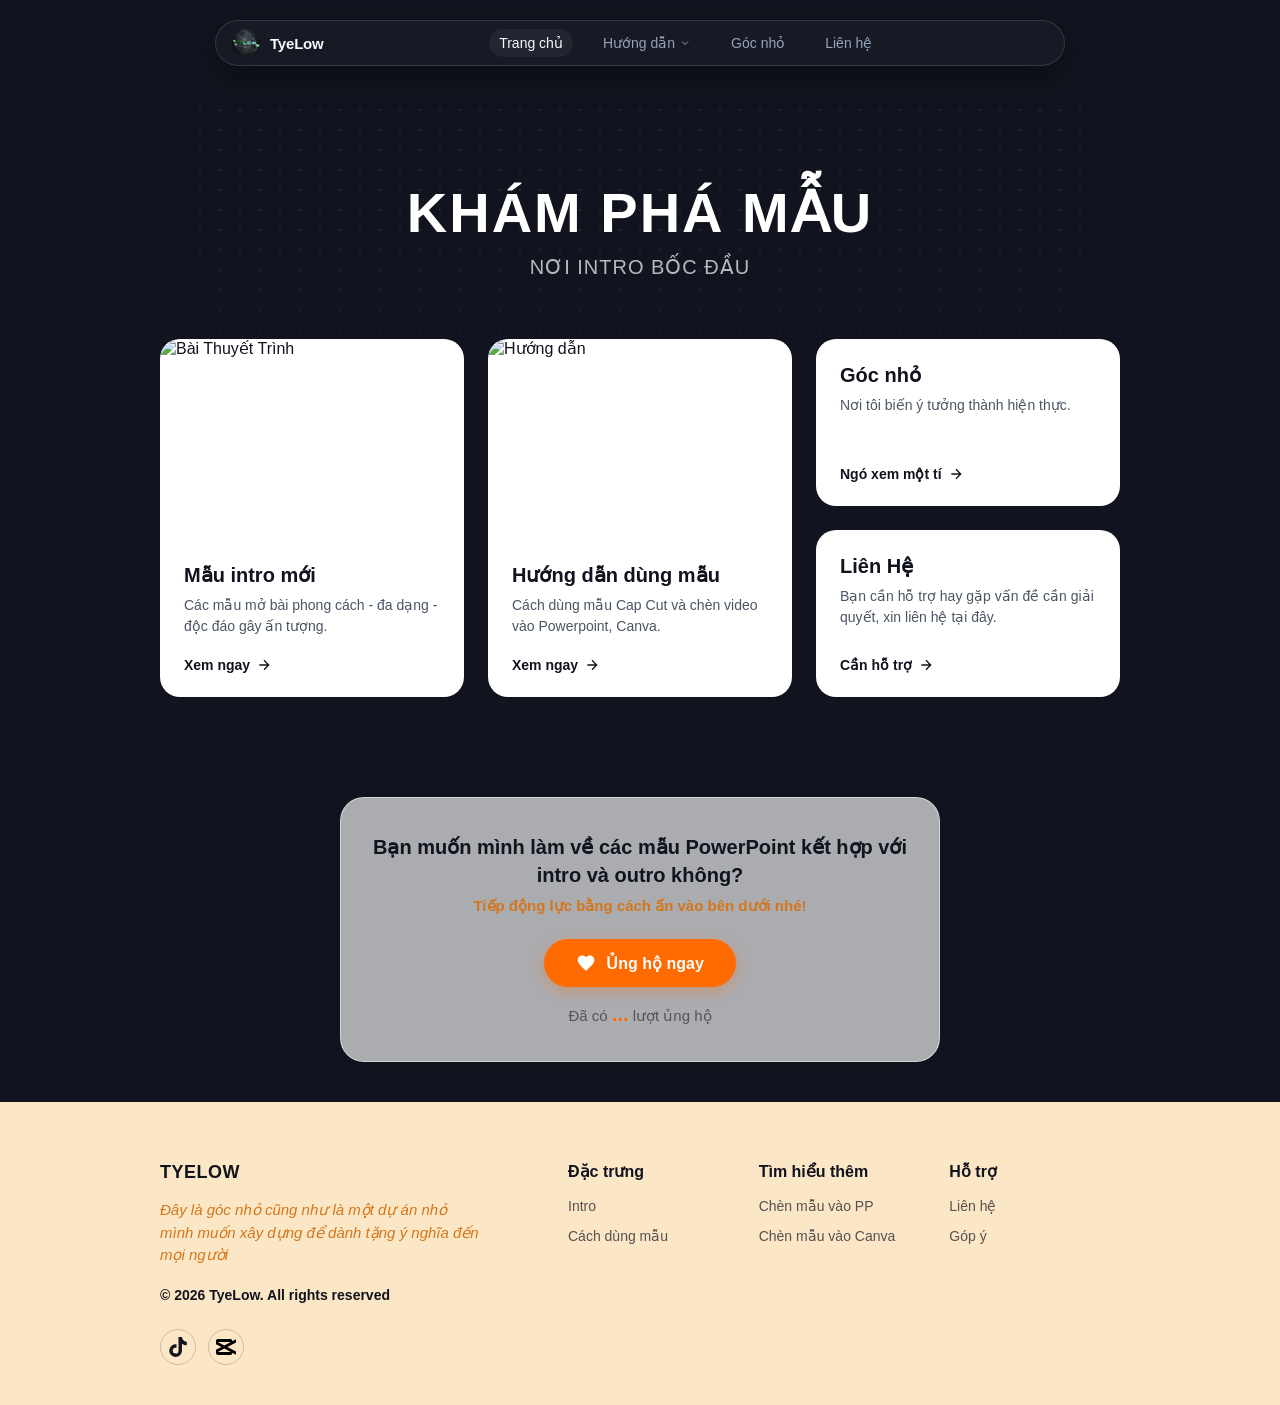
==== index.html @ afeef88d "First commit" ====
<!DOCTYPE html>
<html lang="vi">
<head>
    <meta charset="UTF-8">
    <meta name="viewport" content="width=device-width, initial-scale=1.0">
    <title>TyeLow - Kho Mẫu CapCut & PowerPoint</title>
    <link rel="stylesheet" href="style.css">
    <script src="script.js" defer></script>
</head>
<body>
<!-- ================= HEADER SECTION ================= -->
<header class="main-header">
    <div class="header-pill">
        
        <!-- Logo -->
        <a href="index.html" class="header-logo">
            <img src="assets/images/tyelowlogo.png" alt="TyeLow Logo" class="custom-logo-img">
            <span class="logo-text">TyeLow</span>
        </a>

        <!-- Thanh điều hướng chính (Desktop & Mobile) -->
        <nav class="nav-menu" id="navMenu">
            <a href="index.html" class="nav-link active">Trang chủ</a>

            <!-- Menu Hướng dẫn (Có 3 trang con) -->
            <div class="nav-item has-dropdown">
                <a href="huong-dan.html" class="nav-link dropdown-toggle">
                    Hướng dẫn
                    <svg class="arrow-icon" width="12" height="12" viewBox="0 0 24 24" fill="none" stroke="currentColor" stroke-width="2">
                        <path d="M6 9l6 6 6-6"/>
                    </svg>
                </a>
                <div class="dropdown-menu">
                    <a href="huong-dan-capcut.html" class="dropdown-item">Cách dùng mẫu CapCut</a>
                    <a href="huong-dan-powerpoint.html" class="dropdown-item">Chèn Video vào PowerPoint</a>
                    <a href="huong-dan-canva.html" class="dropdown-item">Sử dụng trên Canva</a>
                </div>
            </div>

            <a href="goc-nho.html" class="nav-link">Góc nhỏ</a>
            <a href="lien-he.html" class="nav-link">Liên hệ</a>
        </nav>

        <!-- Nhóm Icon Action bên phải (Giống hình Figma) -->
        <div class="header-actions">
            <!-- Icon hướng dẫn -->
            <a href="huong-dan.html" class="action-btn guide-btn" title="Hướng dẫn" aria-label="Hướng dẫn">
                <svg width="16" height="16" viewBox="0 0 24 24" fill="none" stroke="currentColor" stroke-width="2" stroke-linecap="round" stroke-linejoin="round">
                    <path d="M2 3h6a4 4 0 0 1 4 4v14a3 3 0 0 0-3-3H2z"></path>
                    <path d="M22 3h-6a4 4 0 0 0-4 4v14a3 3 0 0 1 3-3h7z"></path>
                </svg>
            </a>

            <!-- Icon Trang chủ / Profile (Nổi bật màu cam) -->
            <a href="index.html" class="action-btn orange-btn" aria-label="Home / Profile" title="Trang cá nhân">
                <svg width="16" height="16" viewBox="0 0 24 24" fill="none" stroke="currentColor" stroke-width="2">
                    <path d="M3 9l9-7 9 7v11a2 2 0 0 1-2 2H5a2 2 0 0 1-2-2z"/>
                    <polyline points="9 22 9 12 15 12 15 22"/>
                </svg>
            </a>

            <!-- Nút Hamburger Menu (Chỉ hiện trên Mobile) -->
            <button class="mobile-toggle" id="mobileToggle" aria-label="Toggle Menu">
                <svg width="20" height="20" viewBox="0 0 24 24" fill="none" stroke="currentColor" stroke-width="2">
                    <line x1="3" y1="12" x2="21" y2="12"/>
                    <line x1="3" y1="6" x2="21" y2="6"/>
                    <line x1="3" y1="18" x2="21" y2="18"/>
                </svg>
            </button>
        </div>

    </div>
</header>
<!-- ================= HERO & BENTO GRID SECTION ================= -->
<section class="hero-section">
    
    <!-- Lớp nền phía sau chữ (Có thể thay bằng ảnh tùy thích) -->
    <div class="hero-bg-layer" id="heroBg"></div>

    <!-- Nội dung Tiêu đề -->
    <div class="hero-content">
        <h1 class="hero-title">KHÁM PHÁ MẪU</h1>
        <p class="hero-subtitle">NƠI INTRO BỐC ĐẦU</p>
    </div>

    <!-- Lưới thẻ (Bento Grid) -->
    <div class="bento-grid container">
        
        <!-- Thẻ 1: Mẫu intro mới (Cột 1) -->
        <a href="https://mobile.capcutshare.com/sv2/ZSgqjcckk/" class="bento-card tall-card">
            <!-- Khu vực chứa ảnh -->
            <div class="card-image-wrapper">
                <img src="https://images.unsplash.com/photo-1557804506-669a67965ba0?q=80&w=600" alt="Bài Thuyết Trình" class="card-img">
            </div>
            <!-- Khu vực nội dung -->
            <div class="card-body">
                <h3 class="card-title">Mẫu intro mới</h3>
                <p class="card-desc">Các mẫu mở bài phong cách - đa dạng - độc đáo gây ấn tượng.</p>
                <div class="card-link">
                    Xem ngay 
                    <svg width="16" height="16" viewBox="0 0 24 24" fill="none" stroke="currentColor" stroke-width="2"><path d="M5 12h14M12 5l7 7-7 7"/></svg>
                </div>
            </div>
        </a>

        <!-- Thẻ 2: Hướng dẫn dùng mẫu (Cột 2) -->
        <a href="huong-dan.html" class="bento-card tall-card">
            <div class="card-image-wrapper">
                <img src="https://images.unsplash.com/photo-1579546929518-9e396f3cc809?q=80&w=600" alt="Hướng dẫn" class="card-img">
            </div>
            <div class="card-body">
                <h3 class="card-title">Hướng dẫn dùng mẫu</h3>
                <p class="card-desc">Cách dùng mẫu Cap Cut và chèn video vào Powerpoint, Canva.</p>
                <div class="card-link">
                    Xem ngay 
                    <svg width="16" height="16" viewBox="0 0 24 24" fill="none" stroke="currentColor" stroke-width="2"><path d="M5 12h14M12 5l7 7-7 7"/></svg>
                </div>
            </div>
        </a>

        <!-- Cột 3: Chứa 2 thẻ nhỏ xếp chồng lên nhau -->
        <div class="bento-col-small">
            
            <!-- Thẻ 3: Góc nhỏ -->
            <a href="goc-nho.html" class="bento-card small-card">
                <div class="card-body">
                    <h3 class="card-title">Góc nhỏ</h3>
                    <p class="card-desc">Nơi tôi biến ý tưởng thành hiện thực.</p>
                    <div class="card-link">
                        Ngó xem một tí 
                        <svg width="16" height="16" viewBox="0 0 24 24" fill="none" stroke="currentColor" stroke-width="2"><path d="M5 12h14M12 5l7 7-7 7"/></svg>
                    </div>
                </div>
            </a>

            <!-- Thẻ 4: Liên hệ -->
            <a href="lien-he.html" class="bento-card small-card">
                <div class="card-body">
                    <h3 class="card-title">Liên Hệ</h3>
                    <p class="card-desc">Bạn cần hỗ trợ hay gặp vấn đề cần giải quyết, xin liên hệ tại đây.</p>
                    <div class="card-link">
                        Cần hỗ trợ 
                        <svg width="16" height="16" viewBox="0 0 24 24" fill="none" stroke="currentColor" stroke-width="2"><path d="M5 12h14M12 5l7 7-7 7"/></svg>
                    </div>
                </div>
            </a>

        </div>

    </div>
</section>
<!-- ================= KHU VỰC BÌNH CHỌN (FIREBASE VOTE) ================= -->
<div class="glass-vote-card">
    <h3 class="vote-title">Bạn muốn mình làm về các mẫu PowerPoint kết hợp với intro và outro không?</h3>
    <p class="vote-subtitle">Tiếp động lực bằng cách ấn vào bên dưới nhé!</p>
    
    <div class="vote-action">
        <button id="voteBtn" class="vote-btn">
            <!-- Icon Trái tim ngọn lửa -->
            <svg width="20" height="20" viewBox="0 0 24 24" fill="currentColor"><path d="M12 21.35l-1.45-1.32C5.4 15.36 2 12.28 2 8.5 2 5.42 4.42 3 7.5 3c1.74 0 3.41.81 4.5 2.09C13.09 3.81 14.76 3 16.5 3 19.58 3 22 5.42 22 8.5c0 3.78-3.4 6.86-8.55 11.54L12 21.35z"/></svg>
            Ủng hộ ngay
        </button>
        <div class="vote-count">
            Đã có <strong id="voteCounter">...</strong> lượt ủng hộ
        </div>
    </div>
    <p id="voteThanks" class="vote-thanks-msg" style="display:none;">Cảm ơn bạn đã tiếp thêm động lực! ❤️</p>
</div>
<!-- ================= FOOTER SECTION ================= -->
<footer class="site-footer">
    <div class="container footer-grid">
        
        <!-- Cột Trái: Thông tin thương hiệu & Logo -->
        <div class="footer-brand">
            
            <!-- VỊ TRÍ LOGO: Đang dùng chữ, bạn có thể thay bằng thẻ <img src="logo.png"> -->
            <h2 class="footer-logo">TYELOW</h2>
            
            <p class="footer-desc">
                Đây là góc nhỏ cũng như là một dự án nhỏ mình muốn xây dựng để dành tặng ý nghĩa đến mọi người
            </p>
            <p class="footer-copy">&copy; 2026 TyeLow. All rights reserved</p>
            
            <div class="footer-socials">
                <!-- Icon TikTok -->
                <a href="https://www.tiktok.com/@tyelow08" target="_blank" aria-label="TikTok" title="Ghé thăm TikTok của mình">
                    <svg width="20" height="20" viewBox="0 0 448 512" fill="currentColor">
                        <path d="M448,209.91a210.06,210.06,0,0,1-122.77-39.25V349.38A162.55,162.55,0,1,1,185,188.31V278.2a74.62,74.62,0,1,0,52.23,71.18V0l88,0a121.18,121.18,0,0,0,1.86,22.17h0A122.18,122.18,0,0,0,381,102.39a121.43,121.43,0,0,0,67,20.14Z"/>
                    </svg>
                </a>
                <!-- Icon CapCut -->
                <a href="https://mobile.capcutshare.com/sv2/ZSgqJ48gd/" target="_blank" aria-label="CapCut" title="Xem các mẫu CapCut">
                    <img src="assets/images/capcutlogo.svg" alt="CapCut" style="width: 20px; height: 20px;">
                </a>
            </div>
        </div>

        <!-- Cột Phải: Các cột liên kết (Thêm bớt dễ dàng bằng thẻ <li>) -->
        <div class="footer-links-container">
            
            <!-- Nhóm 1: Đặc trưng -->
            <div class="footer-col">
                <h4 class="footer-heading">Đặc trưng</h4>
                <ul class="footer-list">
                    <li><a href="https://mobile.capcutshare.com/sv2/ZSgqJ48gd/">Intro</a></li>
                    <li><a href="huong-dan.html">Cách dùng mẫu</a></li>
                    <!-- Thêm dòng mới thì copy dòng bên dưới -->
                    <!-- <li><a href="#">Tên mục mới</a></li> -->
                </ul>
            </div>

            <!-- Nhóm 2: Tìm hiểu thêm -->
            <div class="footer-col">
                <h4 class="footer-heading">Tìm hiểu thêm</h4>
                <ul class="footer-list">
                    <li><a href="huong-dan-powerpoint.html">Chèn mẫu vào PP</a></li>
                    <li><a href="huong-dan-canva.html">Chèn mẫu vào Canva</a></li>
                </ul>
            </div>

            <!-- Nhóm 3: Hỗ trợ -->
            <div class="footer-col">
                <h4 class="footer-heading">Hỗ trợ</h4>
                <ul class="footer-list">
                    <li><a href="lien-he.html">Liên hệ</a></li>
                    <li><a href="lien-he.html#directEmailBox">Góp ý</a></li>
                </ul>
            </div>

        </div>
    </div>
</footer>
<!-- Cài đặt Firebase qua dạng Module -->
<script type="module">
    import { initializeApp } from "https://www.gstatic.com/firebasejs/10.7.1/firebase-app.js";
    import { getDatabase, ref, onValue, runTransaction } from "https://www.gstatic.com/firebasejs/10.7.1/firebase-database.js";

    // 1. THAY BẰNG CONFIG CỦA BẠN (LẤY TỪ BƯỚC 2)
    const firebaseConfig = {
        apiKey: "AIzaSyBQSo-A5PvgdcYcPCp1hK9gKigg-ERueSk",
        authDomain: "tyelow08.firebaseapp.com",
        databaseURL: "https://tyelow08-default-rtdb.asia-southeast1.firebasedatabase.app",
        projectId: "tyelow08",
        storageBucket: "tyelow08.firebasestorage.app",
        messagingSenderId: "954902738222",
        appId: "1:954902738222:web:09a3ac6b20d5befd59b6bf",
        measurementId: "G-H2JW8EPS93"
    };

    // Khởi tạo Firebase
    const app = initializeApp(firebaseConfig);
    const db = getDatabase(app);
    const voteRef = ref(db, 'powerpoint_votes'); // Tạo bảng tên 'powerpoint_votes'

    // Kết nối HTML
    const voteBtn = document.getElementById('voteBtn');
    const voteCounter = document.getElementById('voteCounter');
    const voteThanks = document.getElementById('voteThanks');

    // Kiểm tra xem trình duyệt này đã vote chưa (lưu vào bộ nhớ LocalStorage)
    if (localStorage.getItem('hasVoted_ppt')) {
        voteBtn.classList.add('voted');
        voteBtn.innerHTML = 'Đã ủng hộ ❤️';
        voteThanks.style.display = 'block';
    }

    // Lắng nghe dữ liệu Realtime (Cập nhật số lập tức nếu có người khác bấm)
    onValue(voteRef, (snapshot) => {
        const data = snapshot.val();
        voteCounter.innerText = data || 0;
    });

    // Khi người dùng ấn nút
    voteBtn.addEventListener('click', () => {
        if (localStorage.getItem('hasVoted_ppt')) return; // Chặn bấm 2 lần

        // Cộng 1 lên Database một cách an toàn
        runTransaction(voteRef, (currentVotes) => {
            return (currentVotes || 0) + 1;
        }).then(() => {
            // Đổi giao diện sau khi vote xong
            localStorage.setItem('hasVoted_ppt', 'true');
            voteBtn.classList.add('voted');
            voteBtn.innerHTML = 'Đã ủng hộ ❤️';
            voteThanks.style.display = 'block';
        });
    });
</script>
</body>
</html>
---- style.css ----
/* ĐẶT ĐOẠN NÀY Ở TRÊN CÙNG CỦA FILE CSS */
*, *::before, *::after {
    box-sizing: border-box;
    margin: 0;
    padding: 0;
}

img {
    max-width: 100%;
    height: auto;
    display: block;
}

/* =========================================================
   1. CẤU HÌNH BIẾN MÀU (CSS VARIABLES) - Dễ chỉnh sửa về sau
   ========================================================= */
:root {
    --bg-main: #11131e;
    --header-bg: rgba(26, 28, 40, 0.75);
    --header-border: rgba(255, 255, 255, 0.12);
    --text-light: #f8fafc;
    --text-muted: #94a3b8;
    --accent-orange: #ff6b00;
    --accent-orange-glow: rgba(255, 107, 0, 0.35);
    --dropdown-bg: #1e202e;
    --transition: all 0.25s cubic-bezier(0.4, 0, 0.2, 1);
}

/* Base Body Styling */
body {
    background-color: var(--bg-main);
    color: var(--text-light);
    font-family: 'Inter', -apple-system, BlinkMacSystemFont, 'Segoe UI', Roboto, sans-serif;
    margin: 0;
    padding-top: 100px; /* Tránh nội dung bị che bởi header fixed */
}

/* =========================================================
   2. HEADER CAPSULE (FIXED & CENTERED)
   ========================================================= */
.main-header {
    position: fixed;
    top: 20px;
    left: 0;
    right: 0;
    display: flex;
    justify-content: center;
    z-index: 1000;
    padding: 0 16px;
}

.header-pill {
    display: flex;
    align-items: center;
    justify-content: space-between;
    width: 100%;
    max-width: 850px;
    background: var(--header-bg);
    backdrop-filter: blur(16px);
    -webkit-backdrop-filter: blur(16px);
    border: 1px solid var(--header-border);
    border-radius: 50px;
    padding: 8px 16px;
    box-shadow: 0 10px 30px rgba(0, 0, 0, 0.35);
    transition: var(--transition);
}

/* =========================================================
   3. LOGO
   ========================================================= */
.header-logo {
    display: flex;
    align-items: center;
    gap: 10px;
    text-decoration: none;
    color: var(--text-light);
    font-weight: 600;
    font-size: 15px;
    letter-spacing: -0.2px;
}

.logo-icon {
    width: 30px;
    height: 30px;
    background: rgba(255, 255, 255, 0.08);
    border: 1px solid rgba(255, 255, 255, 0.1);
    border-radius: 50%;
    display: flex;
    align-items: center;
    justify-content: center;
    color: var(--text-light);
}

/* =========================================================
   4. NAVIGATION MENU & DROPDOWN
   ========================================================= */
.nav-menu {
    display: flex;
    align-items: center;
    gap: 20px;
}

.nav-link {
    color: var(--text-muted);
    text-decoration: none;
    font-size: 14px;
    font-weight: 500;
    transition: var(--transition);
    display: flex;
    align-items: center;
    gap: 4px;
    padding: 6px 10px;
    border-radius: 20px;
}

.nav-link:hover, .nav-link.active {
    color: var(--text-light);
    background: rgba(255, 255, 255, 0.05);
}

/* Sub-menu Hướng dẫn */
.nav-item {
    position: relative;
}

.dropdown-menu {
    position: absolute;
    top: calc(100% + 12px);
    left: 50%;
    transform: translateX(-50%) translateY(10px);
    background: var(--dropdown-bg);
    border: 1px solid var(--header-border);
    border-radius: 16px;
    padding: 8px;
    width: 210px;
    box-shadow: 0 15px 35px rgba(0,0,0,0.4);
    opacity: 0;
    visibility: hidden;
    transition: var(--transition);
    display: flex;
    flex-direction: column;
    gap: 4px;
}

.nav-item:hover .dropdown-menu {
    opacity: 1;
    visibility: visible;
    transform: translateX(-50%) translateY(0);
}

.dropdown-item {
    color: var(--text-muted);
    text-decoration: none;
    font-size: 13px;
    padding: 8px 12px;
    border-radius: 10px;
    transition: var(--transition);
}

.dropdown-item:hover {
    color: var(--text-light);
    background: rgba(255, 255, 255, 0.08);
}

/* =========================================================
   5. HEADER ACTIONS (ICONS BÊN PHẢI)
   ========================================================= */
.header-actions {
    display: flex;
    align-items: center;
    gap: 8px;
}

.action-btn {
    width: 34px;
    height: 34px;
    border-radius: 50%;
    border: 1px solid var(--header-border);
    background: rgba(255, 255, 255, 0.05);
    color: var(--text-light);
    display: none;
    align-items: center;
    justify-content: center;
    cursor: pointer;
    text-decoration: none;
    transition: var(--transition);
}

.action-btn:hover {
    background: rgba(255, 255, 255, 0.15);
    transform: translateY(-1px);
}

.action-btn.orange-btn {
    background: var(--accent-orange);
    border-color: var(--accent-orange);
    color: #ffffff;
    box-shadow: 0 0 12px var(--accent-orange-glow);
}

.action-btn.orange-btn:hover {
    background: #e05e00;
    box-shadow: 0 0 18px var(--accent-orange-glow);
}

.mobile-toggle {
    display: none;
    background: none;
    border: none;
    color: var(--text-light);
    cursor: pointer;
    padding: 4px;
}

/* =========================================================
   6. RESPONSIVE (MOBILE & TABLET)
   ========================================================= */
@media (max-width: 768px) {
    .nav-menu {
        position: absolute;
        top: calc(100% + 12px);
        left: 0;
        right: 0;
        background: var(--dropdown-bg);
        border: 1px solid var(--header-border);
        border-radius: 20px;
        padding: 16px;
        flex-direction: column;
        align-items: stretch;
        gap: 8px;
        box-shadow: 0 20px 40px rgba(0,0,0,0.5);
        display: none; /* JS Toggle */
    }

    .nav-menu.active {
        display: flex;
    }

    .dropdown-menu {
        position: static;
        transform: none !important; /* Thêm !important để chặn triệt để transform */
        width: 100%;
        opacity: 1;
        visibility: visible;
        box-shadow: none;
        background: rgba(0, 0, 0, 0.2);
        margin-top: 6px;
        padding-left: 12px;
        box-sizing: border-box; /* Đảm bảo nội dung không bị tràn viền */
    }

    .action-btn {
        display: flex;
    }

    .mobile-toggle {
        display: flex;
        align-items: center;
    }

    /* KHẮC PHỤC LỖI LỆCH KHI HOVER TRÊN MOBILE */
    .nav-item:hover .dropdown-menu {
        transform: none !important;
    }
    .mobile-toggle {
        display: flex;
        align-items: center;
    }
}
/* =========================================================
   7. HERO SECTION & BACKGROUND
   ========================================================= */
.container {
    max-width: 1000px; /* Độ rộng chuẩn theo thiết kế */
    margin: 0 auto;
    padding: 0 20px;
}

.hero-section {
    position: relative;
    padding: 80px 0 60px 0; /* Khoảng cách từ Header xuống */
    display: flex;
    flex-direction: column;
    align-items: center;
}

/* --- LỚP NỀN PHÍA SAU CHỮ (REPLACEABLE BACKGROUND) --- */
.hero-bg-layer {
    position: absolute;
    top: 0;
    left: 50%;
    transform: translateX(-50%);
    width: 100%;
    max-width: 900px;
    height: 350px;
    z-index: -1;
    opacity: 0.4; /* Chỉnh độ mờ của ảnh/pattern nền */
    
    /* MẶC ĐỊNH: Lưới hạt (Dot grid) giống thiết kế Figma */
    background-image: radial-gradient(rgba(255, 255, 255, 0.2) 1px, transparent 1px);
    background-size: 20px 20px;

    /* CÁCH THAY ẢNH: Bỏ comment 2 dòng dưới đây và chèn link ảnh của bạn vào */
    /* background-image: url('link-anh-cua-ban.jpg'); */
    /* background-size: cover; background-position: center; */
    
    mask-image: linear-gradient(to bottom, black 40%, transparent 100%);
    -webkit-mask-image: linear-gradient(to bottom, black 40%, transparent 100%);
}

.hero-content {
    text-align: center;
    margin-bottom: 60px;
}

.hero-title {
    font-size: 56px;
    font-weight: 700;
    letter-spacing: 2px;
    color: #ffffff;
    margin: 0 0 10px 0;
    text-transform: uppercase;
}

.hero-subtitle {
    font-size: 20px;
    font-weight: 300;
    letter-spacing: 1px;
    color: rgba(255, 255, 255, 0.7);
    margin: 0;
    text-transform: uppercase;
}

/* =========================================================
   8. BENTO GRID (LƯỚI THẺ)
   ========================================================= */
.bento-grid {
    display: grid;
    grid-template-columns: repeat(3, 1fr);
    gap: 24px;
    width: 100%;
}

/* Định dạng chung cho các thẻ */
.bento-card {
    background: #ffffff;
    border-radius: 20px;
    overflow: hidden;
    text-decoration: none;
    color: #11131e;
    display: flex;
    flex-direction: column;
    transition: transform 0.3s ease, box-shadow 0.3s ease;
}

.bento-card:hover {
    transform: translateY(-5px);
    box-shadow: 0 15px 30px rgba(0, 0, 0, 0.3);
}

.card-image-wrapper {
    width: 100%;
    height: 200px; /* Chiều cao cố định cho ảnh */
    overflow: hidden;
}

.card-img {
    width: 100%;
    height: 100%;
    object-fit: cover;
    transition: transform 0.5s ease;
}

.bento-card:hover .card-img {
    transform: scale(1.05); /* Hiệu ứng zoom nhẹ ảnh khi trỏ chuột */
}

.card-body {
    padding: 24px;
    display: flex;
    flex-direction: column;
    flex-grow: 1;
}

.card-title {
    font-size: 20px;
    font-weight: 700;
    margin: 0 0 8px 0;
}

.card-desc {
    font-size: 14px;
    color: #4b5563;
    line-height: 1.5;
    margin: 0 0 20px 0;
    flex-grow: 1;
}

.card-link {
    font-size: 14px;
    font-weight: 600;
    display: flex;
    align-items: center;
    gap: 6px;
    color: #11131e;
}

/* Cột 3 chứa 2 thẻ nhỏ */
.bento-col-small {
    display: flex;
    flex-direction: column;
    gap: 24px;
}

.small-card {
    flex: 1; /* Chia đều chiều cao cho 2 thẻ nhỏ */
    justify-content: center;
}

/* =========================================================
   9. RESPONSIVE (MÀN HÌNH ĐIỆN THOẠI & TABLET)
   ========================================================= */
@media (max-width: 900px) {
    .bento-grid {
        grid-template-columns: repeat(2, 1fr); /* Tablet: 2 cột */
    }
    .bento-col-small {
        grid-column: span 2;
        flex-direction: row; /* Tablet: 2 thẻ nhỏ nằm ngang */
    }
    .hero-title { font-size: 42px; }
}

@media (max-width: 600px) {
    .hero-title { font-size: 32px; letter-spacing: 1px; }
    .hero-subtitle { font-size: 16px; }
    
    .bento-grid {
        grid-template-columns: 1fr; /* Mobile: 1 cột (Xếp dọc toàn bộ) */
    }
    .bento-col-small {
        grid-column: span 1;
        flex-direction: column; /* Mobile: Trở lại xếp dọc */
    }
}
/* =========================================================
   10. FOOTER SECTION
   ========================================================= */
:root {
    /* Màu nền vàng nhạt giống thiết kế */
    --footer-bg: #FBE6C6; 
    --footer-text-main: #11131E; /* Màu chữ đen đậm */
    --footer-text-accent: #D4771C; /* Màu cam nâu cho chữ nghiêng */
}

.site-footer {
    background-color: var(--footer-bg);
    color: var(--footer-text-main);
    padding: 60px 0 40px 0;
    margin-top: 40px; /* Tạo khoảng cách với phần trên */
}

.footer-grid {
    display: grid;
    grid-template-columns: 1fr 1.5fr; /* Cột trái chiếm 40%, phải chiếm 60% */
    gap: 40px;
}

/* --- CỘT TRÁI (LOGO & THÔNG TIN) --- */
.footer-brand {
    display: flex;
    flex-direction: column;
    gap: 16px;
}

.footer-logo {
    font-size: 18px;
    font-weight: 800;
    letter-spacing: 0.5px;
    text-transform: uppercase;
    margin: 0;
}

/* Nếu bạn dùng ảnh thay chữ, bỏ comment đoạn dưới */
/* .footer-logo-img { max-width: 150px; height: auto; display: block; } */

.footer-desc {
    font-size: 15px;
    font-style: italic;
    color: var(--footer-text-accent);
    line-height: 1.5;
    margin: 0;
    max-width: 320px;
}

.footer-copy {
    font-size: 14px;
    font-weight: 700;
    margin: 4px 0 0 0;
}

.footer-socials {
    display: flex;
    gap: 12px;
    margin-top: 10px;
}

.footer-socials a {
    color: var(--footer-text-main);
    display: flex;
    align-items: center;
    justify-content: center;
    width: 36px;
    height: 36px;
    border-radius: 50%;
    border: 1px solid rgba(17, 19, 30, 0.2);
    transition: all 0.3s ease;
}

.footer-socials a:hover {
    background: var(--footer-text-main);
    color: var(--footer-bg);
}

/* --- CỘT PHẢI (CÁC LIÊN KẾT) --- */
.footer-links-container {
    display: grid;
    grid-template-columns: repeat(3, 1fr); /* 3 cột bằng nhau */
    gap: 20px;
}

.footer-col {
    display: flex;
    flex-direction: column;
    gap: 16px;
}

.footer-heading {
    font-size: 16px;
    font-weight: 700;
    margin: 0;
}

.footer-list {
    list-style: none; /* Bỏ dấu chấm tròn */
    padding: 0;
    margin: 0;
    display: flex;
    flex-direction: column;
    gap: 12px; /* Khoảng cách giữa các dòng */
}

.footer-list a {
    text-decoration: none;
    color: rgba(17, 19, 30, 0.7); /* Màu đen hơi mờ */
    font-size: 14px;
    font-weight: 500;
    transition: color 0.2s ease;
}

.footer-list a:hover {
    color: var(--footer-text-main);
}

/* Đường gạch chân riêng cho chữ "Cách dùng mẫu" */
.footer-list a.link-underlined {
    text-decoration: underline;
    text-decoration-thickness: 1px;
    text-underline-offset: 4px;
    color: var(--footer-text-main);
}

/* =========================================================
   11. RESPONSIVE FOOTER (MOBILE & TABLET)
   ========================================================= */
@media (max-width: 900px) {
    .footer-grid {
        grid-template-columns: 1fr; /* Stack dọc cột trái và cụm cột phải */
        gap: 50px;
    }
}

@media (max-width: 600px) {
    .footer-links-container {
        grid-template-columns: 1fr 1fr; /* Mobile hiển thị 2 cột liên kết cho gọn */
        gap: 30px;
    }
}
/* =========================================================
   12. TRANG HƯỚNG DẪN (GUIDE PAGE)
   ========================================================= */
.guide-section {
    padding-bottom: 100px;
}

.guide-options-container {
    display: flex;
    flex-direction: column;
    gap: 20px;
    width: 100%;
    max-width: 480px; /* Khống chế độ rộng của các nút */
    margin: 0 auto;
    padding: 0 20px;
}

.guide-option-btn {
    display: flex;
    align-items: center;
    justify-content: space-between;
    background-color: #3b3c45; /* Nền xám đen đặc trưng của nút */
    border-radius: 20px;
    padding: 14px 24px;
    text-decoration: none;
    color: #ffffff;
    transition: all 0.3s ease;
    box-shadow: 0 4px 15px rgba(0, 0, 0, 0.15);
}

.guide-option-btn:hover {
    background-color: #4a4b57; /* Sáng lên khi di chuột vào */
    transform: translateY(-3px);
    box-shadow: 0 8px 25px rgba(0, 0, 0, 0.3);
}

/* Khu vực Icon ứng dụng */
.option-icon {
    width: 50px;
    height: 50px;
    display: flex;
    align-items: center;
    justify-content: center;
    border-radius: 12px;
}

.option-icon img {
    width: 100%;
    height: 100%;
    object-fit: contain;
}

/* Khu vực Chữ ở giữa */
.option-text {
    font-size: 22px;
    font-weight: 700;
    letter-spacing: 0.5px;
    flex-grow: 1; /* Đẩy icon và mũi tên sang 2 mép */
    text-align: center;
}

/* Icon mũi tên khoanh tròn */
.option-arrow {
    display: flex;
    align-items: center;
    justify-content: center;
    color: #ffffff;
    opacity: 0.9;
    transition: transform 0.3s ease;
}

/* Hiệu ứng mũi tên bay nhẹ sang phải khi trỏ chuột */
.guide-option-btn:hover .option-arrow {
    transform: translateX(4px);
}

/* Tối ưu chữ trên Mobile */
@media (max-width: 600px) {
    .option-text {
        font-size: 18px;
    }
    .option-icon {
        width: 40px;
        height: 40px;
    }
}
/* =========================================================
   13. TRANG CON HƯỚNG DẪN CHI TIẾT (9:16 PORTRAIT)
   ========================================================= */
.detail-guide-section {
    position: relative;
    padding: 60px 0 80px 0;
}

.guide-detail-header {
    text-align: center;
    margin-bottom: 60px;
}

.guide-badge {
    background-color: var(--accent-orange);
    color: #ffffff;
    font-size: 11px;
    font-weight: 700;
    letter-spacing: 1.5px;
    padding: 5px 14px;
    border-radius: 20px;
    display: inline-block;
    margin-bottom: 16px;
}

.guide-main-title {
    font-size: 42px;
    font-weight: 800;
    letter-spacing: 1px;
    margin: 0 0 8px 0;
}

.guide-subtitle {
    font-size: 14px;
    color: var(--text-muted);
    font-weight: 600;
    letter-spacing: 2px;
    text-transform: uppercase;
}

/* --- CẤU TRÚC 3 CỘT CHO TỪNG BƯỚC --- */
.steps-list {
    display: flex;
    flex-direction: column;
    gap: 40px; /* Khoảng cách giữa các bước */
    max-width: 800px;
    margin: 0 auto 60px auto;
}

.step-card {
    display: grid;
    grid-template-columns: 80px 1fr 200px; /* Cột 1: 80px | Cột 2: Co giãn | Cột 3: 200px (Chứa ảnh 9:16) */
    gap: 30px;
    background: rgba(26, 28, 40, 0.4);
    border: 1px solid rgba(255, 255, 255, 0.05);
    border-radius: 24px;
    padding: 30px;
    align-items: center;
    box-shadow: 0 10px 30px rgba(0, 0, 0, 0.15);
}

/* Bước hoàn thành nổi bật hơn */
.completion-card {
    border-color: var(--accent-orange);
    background: linear-gradient(135deg, rgba(255, 107, 0, 0.05) 0%, rgba(26, 28, 40, 0.4) 100%);
}

/* 1. Hình tròn số bước */
.step-badge-col {
    display: flex;
    justify-content: center;
}

.step-circle {
    display: flex;
    flex-direction: column;
    align-items: center;
    justify-content: center;
    width: 76px;
    height: 76px;
    border-radius: 50%;
    background-color: var(--accent-orange);
    color: #ffffff;
    box-shadow: 0 5px 15px var(--accent-orange-glow);
}

.step-circle span {
    font-size: 9px;
    font-weight: 700;
    letter-spacing: 0.5px;
}

.step-circle strong {
    font-size: 24px;
    font-weight: 800;
    line-height: 1.1;
}

/* Trạng thái hình tròn Done */
.step-circle.done {
    background-color: #10b981; /* Màu xanh hoàn thành */
    box-shadow: 0 5px 15px rgba(16, 185, 129, 0.35);
}

.step-circle strong.check-icon {
    font-size: 28px;
    margin-top: -2px;
}

/* 2. Nội dung chữ ở giữa */
.step-content-col {
    display: flex;
    flex-direction: column;
    gap: 12px;
}

.step-title {
    font-size: 20px;
    font-weight: 700;
    color: #ffffff;
    margin: 0;
}

.step-title.highlight {
    color: #10b981;
}

.step-desc {
    font-size: 15px;
    color: var(--text-muted);
    line-height: 1.6;
    margin: 0;
}

.step-desc strong {
    color: #ffffff;
}

/* 3. Khung ảnh tỉ lệ đứng 9:16 */
.step-image-col {
    display: flex;
    justify-content: center;
}

.portrait-img-box {
    width: 100%;
    max-width: 180px; /* Chiều rộng tối đa trên PC */
    aspect-ratio: 9 / 16; /* ÉP TỈ LỆ 9:16 */
    border-radius: 16px;
    overflow: hidden;
    border: 3px solid rgba(255, 255, 255, 0.08);
    box-shadow: 0 8px 24px rgba(0, 0, 0, 0.4);
}

.guide-img {
    width: 100%;
    height: 100%;
    object-fit: cover; /* Cắt ảnh vừa khít khung */
}

/* --- KHỐI LƯU Ý Ở CUỐI --- */
.note-container {
    max-width: 800px;
    margin: 0 auto;
    padding: 30px;
    background-color: rgba(255, 107, 0, 0.04);
    border: 1px solid var(--accent-orange-glow);
    border-radius: 20px;
}

.note-title-box {
    display: flex;
    align-items: center;
    gap: 12px;
    color: var(--accent-orange);
    margin-bottom: 16px;
}

.note-title-box h3 {
    font-size: 16px;
    font-weight: 800;
    letter-spacing: 0.5px;
    margin: 0;
}

.note-list {
    padding-left: 20px;
    margin: 0;
    display: flex;
    flex-direction: column;
    gap: 12px;
}

.note-list li {
    font-size: 14px;
    color: var(--text-muted);
    line-height: 1.6;
}

.note-list li strong {
    color: #ffffff;
}

/* --- TỐI ƯU CHO THIẾT BỊ DI ĐỘNG (MOBILE) --- */
@media (max-width: 768px) {
    .guide-main-title {
        font-size: 32px;
    }

    .steps-list {
        padding: 0 16px;
    }

    .step-card {
        grid-template-columns: 1fr; /* Xếp chồng dọc 1 cột duy nhất */
        text-align: center;
        gap: 20px;
        padding: 24px;
    }

    .step-badge-col {
        margin-bottom: 5px;
    }

    .portrait-img-box {
        max-width: 160px; /* Thu nhỏ bớt ảnh trên điện thoại cho đỡ dài màn hình */
    }
}
/* =========================================================
   14. BỘ LỌC THIẾT BỊ & SCROLL & ẢNH NGANG PC
   ========================================================= */

/* Khối Chọn Thiết Bị */
.device-selector {
    background: rgba(26, 28, 40, 0.6);
    border: 1px solid var(--header-border);
    border-radius: 20px;
    padding: 30px;
    text-align: center;
    max-width: 600px;
    margin: 0 auto 60px auto;
    box-shadow: 0 10px 30px rgba(0, 0, 0, 0.2);
}

.device-selector h3 {
    font-size: 18px;
    font-weight: 600;
    margin: 0 0 20px 0;
    color: var(--text-light);
}

.device-btns {
    display: flex;
    justify-content: center;
    gap: 20px;
}

.device-btn {
    display: flex;
    align-items: center;
    gap: 8px;
    background: rgba(255, 255, 255, 0.05);
    border: 1px solid rgba(255, 255, 255, 0.1);
    color: var(--text-light);
    padding: 12px 24px;
    border-radius: 30px;
    text-decoration: none;
    font-weight: 600;
    transition: all 0.3s ease;
}

.device-btn:hover {
    background: rgba(255, 255, 255, 0.1);
    transform: translateY(-2px);
}

/* Nút PC đổi màu cam khi Hover */
.device-btn.pc-btn:hover {
    background: var(--accent-orange);
    border-color: var(--accent-orange);
    color: #fff;
    box-shadow: 0 4px 15px var(--accent-orange-glow);
}

/* Khoảng cách khi nhảy Link Anchor (Bù trừ khoảng Header bị che) */
.device-section {
    scroll-margin-top: 100px;
    margin-bottom: 80px;
}

/* Tiêu đề chia cắt khu vực (Divider) */
.section-divider {
    text-align: center;
    margin-bottom: 40px;
    padding-bottom: 20px;
    border-bottom: 1px dashed rgba(255, 255, 255, 0.1);
}

.section-divider h2 {
    font-size: 28px;
    font-weight: 800;
    color: var(--text-light);
    margin: 0 0 8px 0;
}

.section-divider p {
    color: var(--accent-orange);
    font-size: 14px;
    font-weight: 600;
    text-transform: uppercase;
    margin: 0;
}

/* =========================================================
   KHUNG ẢNH MÁY TÍNH (16:9 LANDSCAPE)
   ========================================================= */
.landscape-img-box {
    width: 100%;
    max-width: 320px; /* Lớn hơn ảnh đứng để hiển thị rõ ngang */
    aspect-ratio: 5 / 4; /* TỈ LỆ 16:9 CHO ẢNH MÁY TÍNH */
    border-radius: 12px;
    overflow: hidden;
    border: 3px solid rgba(255, 255, 255, 0.08);
    box-shadow: 0 8px 24px rgba(0, 0, 0, 0.4);
}

/* Tối ưu Mobile cho Layout Khung ngang */
@media (max-width: 768px) {
    .device-btns {
        flex-direction: column;
    }
    
    .landscape-img-box {
        max-width: 100%;
    }
    
    .step-card {
        grid-template-columns: 1fr; /* PC Layout vẫn ép dọc trên Mobile */
    }
}
/* =========================================================
   15. Ô GIỚI THIỆU & TẢI APP (APP DOWNLOAD BOX)
   ========================================================= */
.app-download-box {
    display: flex;
    align-items: center;
    gap: 20px;
    background: rgba(26, 28, 40, 0.6);
    border: 1px solid rgba(255, 255, 255, 0.1);
    border-radius: 16px;
    padding: 20px;
    max-width: 600px;
    margin: 0 auto 40px auto; /* Căn giữa và đẩy các bước xuống 40px */
    box-shadow: 0 4px 15px rgba(0, 0, 0, 0.2);
    transition: all 0.3s ease;
}

.app-download-box:hover {
    border-color: rgba(255, 255, 255, 0.2);
    box-shadow: 0 6px 20px rgba(0, 0, 0, 0.3);
}

/* Khung viền trắng bo tròn cho logo */
.app-icon {
    width: 60px;
    height: 60px;
    flex-shrink: 0;
    background: #ffffff; 
    border-radius: 14px;
    padding: 10px; 
    display: flex;
    align-items: center;
    justify-content: center;
    box-shadow: 0 4px 10px rgba(0,0,0,0.1);
}

.app-icon img {
    width: 100%;
    height: 100%;
    object-fit: contain;
}

/* Phần chữ */
.app-info {
    flex-grow: 1;
}

.app-info h4 {
    font-size: 18px;
    font-weight: 700;
    color: #ffffff;
    margin: 0 0 6px 0;
}

.app-info p {
    font-size: 14px;
    color: var(--text-muted);
    margin: 0;
    line-height: 1.6;
}

/* Link tải màu cam nổi bật */
.download-link {
    color: var(--accent-orange);
    text-decoration: none;
    font-weight: 700;
    position: relative;
    transition: color 0.3s ease;
}

.download-link:hover {
    color: #ff8c33; /* Sáng hơn khi trỏ chuột */
    text-decoration: underline;
    text-underline-offset: 3px;
}

/* Tối ưu khi xem trên điện thoại */
@media (max-width: 600px) {
    .app-download-box {
        flex-direction: column;
        text-align: center;
        gap: 12px;
        padding: 24px 20px;
    }
}
/* =========================================================
   CẤU HÌNH LOGO HÌNH ẢNH CÁ NHÂN
   ========================================================= */
.custom-logo-img {
    height: 28px;              /* Chiều cao chuẩn cân đối với Header Capsule */
    width: auto;               /* Tự động tính chiều rộng theo tỉ lệ ảnh */
    object-fit: contain;       /* Giữ nguyên tỉ lệ logo không bị méo */
    display: block;
    transition: transform 0.3s ease;
}

/* Hiệu ứng phóng nhẹ khi di chuột vào Logo */
.header-logo:hover .custom-logo-img {
    transform: scale(1.08);
}
/* ================= KHUNG BÌNH CHỌN ================= */
.glass-vote-card {
    background: rgba(255, 255, 255, 0.65);
    backdrop-filter: blur(20px);
    border: 1px solid rgba(255, 255, 255, 0.5);
    border-radius: 24px;
    padding: 35px 20px;
    text-align: center;
    margin: 40px auto;
    max-width: 600px;
    box-shadow: 0 15px 35px rgba(0, 0, 0, 0.05);
}
.vote-title { font-size: 20px; font-weight: 800; color: #11131E; margin: 0 0 8px 0; line-height: 1.4; }
.vote-subtitle { font-size: 15px; color: #D4771C; margin: 0 0 24px 0; font-weight: 600; }
.vote-action { display: flex; flex-direction: column; align-items: center; gap: 16px; }

.vote-btn {
    display: flex; align-items: center; gap: 10px;
    background-color: var(--accent-orange); color: white;
    border: none; padding: 14px 32px; border-radius: 50px;
    font-size: 16px; font-weight: 700; cursor: pointer;
    box-shadow: 0 4px 15px var(--accent-orange-glow);
    transition: all 0.3s ease;
}
.vote-btn:hover { transform: translateY(-3px) scale(1.02); box-shadow: 0 8px 25px var(--accent-orange-glow); }

/* Trạng thái khi đã bấm nút */
.vote-btn.voted {
    background-color: #4A4B57; box-shadow: none; pointer-events: none;
}

.vote-count { font-size: 15px; color: #555; }
.vote-count strong { color: var(--accent-orange); font-size: 20px; font-weight: 800; }
.vote-thanks-msg { margin-top: 16px; color: #0e6b30; font-weight: 600; font-size: 14px; animation: fadeIn 0.5s; }
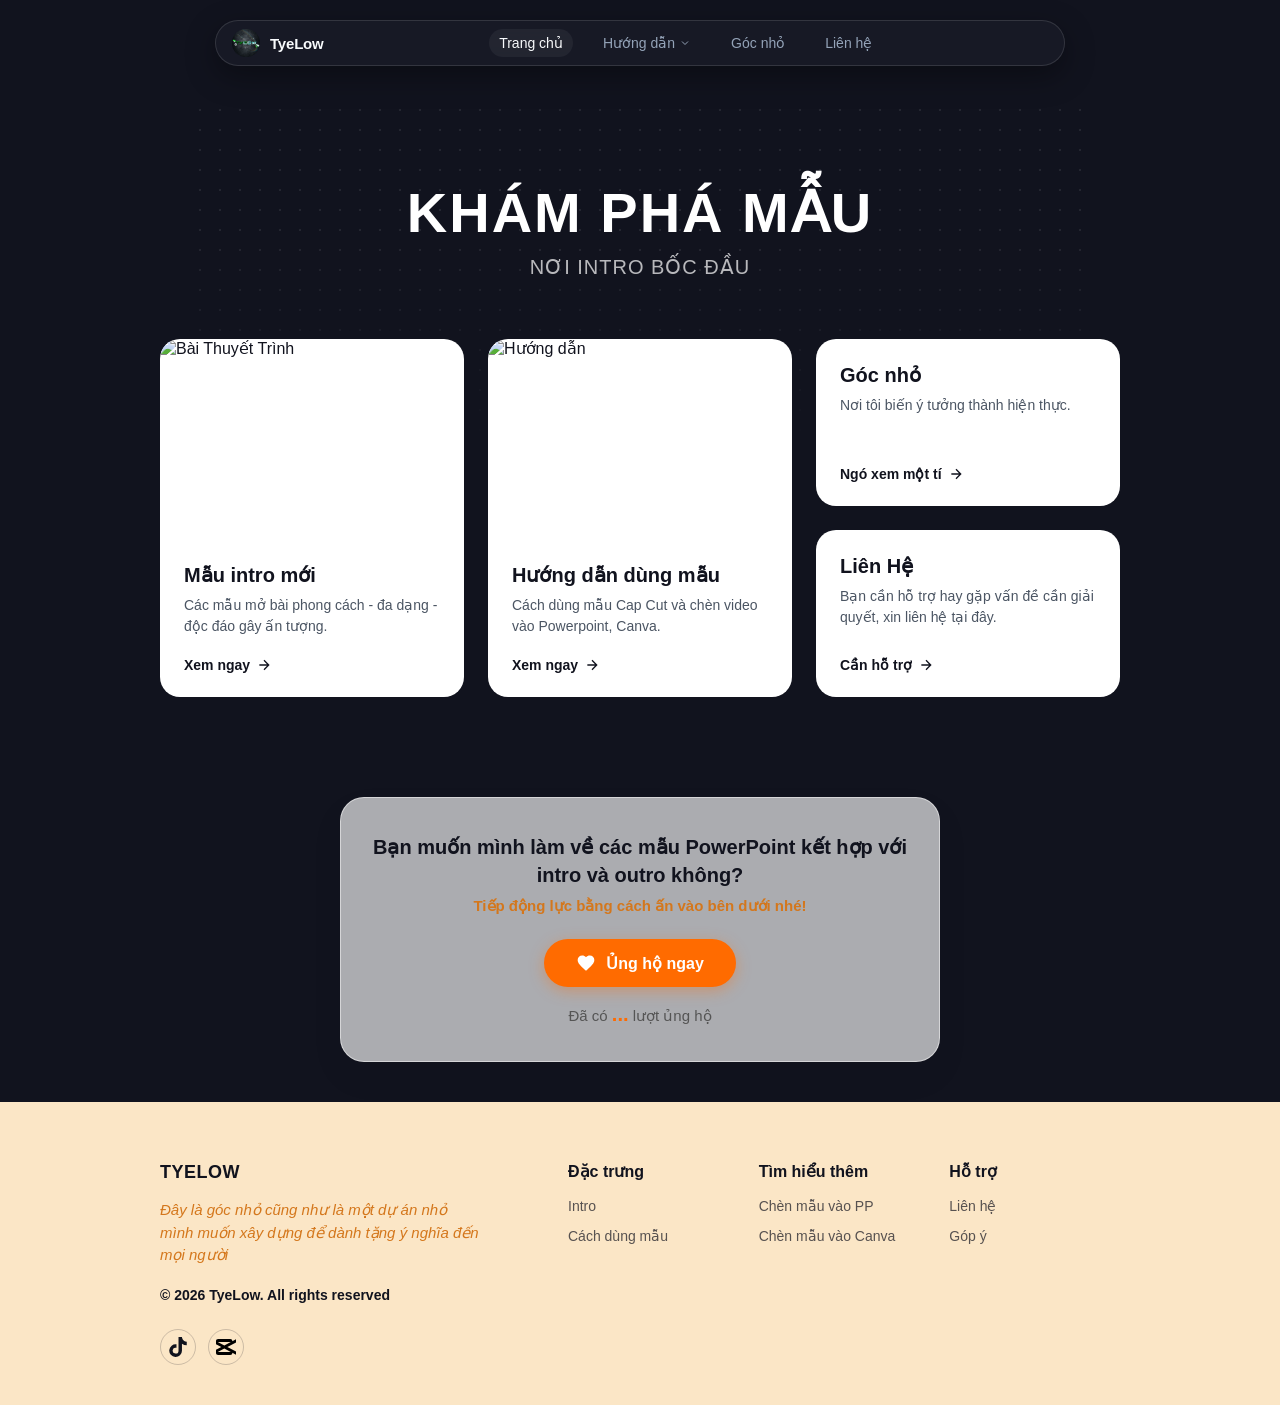
==== commit bb2e6e95: "cuộn mượt" ====
--- a/index.html
+++ b/index.html
@@ -5,6 +5,7 @@
     <meta name="viewport" content="width=device-width, initial-scale=1.0">
     <title>TyeLow - Kho Mẫu CapCut & PowerPoint</title>
     <link rel="stylesheet" href="style.css">
+    <script src="https://unpkg.com/@studio-freight/lenis@1.0.42/dist/lenis.min.js"></script>
     <script src="script.js" defer></script>
 </head>
 <body>
--- a/style.css
+++ b/style.css
@@ -1,8 +1,15 @@
-/* ĐẶT ĐOẠN NÀY Ở TRÊN CÙNG CỦA FILE CSS */
+body {
+    /* Tối ưu cuộn mượt trên thiết bị di động iOS/Android */
+    -webkit-overflow-scrolling: touch;
+    /* Tránh hiện tượng cuộn lệch ngang màn hình trên điện thoại */
+    overflow-x: hidden; 
+}
+
 *, *::before, *::after {
     box-sizing: border-box;
     margin: 0;
     padding: 0;
+    -webkit-tap-highlight-color: transparent;
 }
 
 img {
@@ -1145,4 +1152,222 @@
 
 .vote-count { font-size: 15px; color: #555; }
 .vote-count strong { color: var(--accent-orange); font-size: 20px; font-weight: 800; }
-.vote-thanks-msg { margin-top: 16px; color: #0e6b30; font-weight: 600; font-size: 14px; animation: fadeIn 0.5s; }+.vote-thanks-msg { margin-top: 16px; color: #0e6b30; font-weight: 600; font-size: 14px; animation: fadeIn 0.5s; }
+/* =========================================================
+   TÍNH NĂNG
+   ========================================================= */
+   /* Tùy chỉnh thanh cuộn cho Chrome, Edge, Safari */
+::-webkit-scrollbar {
+    width: 8px; /* Độ rộng thanh cuộn */
+}
+
+::-webkit-scrollbar-track {
+    background: rgba(15, 23, 42, 0.6); /* Nền đường ray cuộn */
+}
+
+::-webkit-scrollbar-thumb {
+    background: rgba(255, 255, 255, 0.2); /* Màu thanh trượt */
+    border-radius: 20px;
+    backdrop-filter: blur(8px);
+    border: 1px solid rgba(255, 255, 255, 0.1);
+}
+
+::-webkit-scrollbar-thumb:hover {
+    background: rgba(255, 255, 255, 0.4); /* Sáng lên khi rê chuột vào */
+}
+/* ================= BACK TO TOP ================= */
+.back-to-top {
+    position: fixed;
+    bottom: 30px;
+    right: 25px;
+    width: 50px;
+    height: 50px;
+    border-radius: 50%;
+    
+    /* Hiệu ứng kính mờ Glassmorphism cao cấp */
+    background: rgba(255, 255, 255, 0.08);
+    backdrop-filter: blur(12px);
+    -webkit-backdrop-filter: blur(12px);
+    border: 1px solid rgba(255, 255, 255, 0.2);
+    
+    /* Màu sắc & Đổ bóng */
+    color: #ffffff;
+    cursor: pointer;
+    display: flex;
+    align-items: center;
+    justify-content: center;
+    box-shadow: 0 8px 32px 0 rgba(0, 0, 0, 0.37);
+    
+    /* Trạng thái ẩn & Hiệu ứng xuất hiện bật nảy (Spring Physics) */
+    opacity: 0;
+    visibility: hidden;
+    transform: translateY(20px) scale(0.8);
+    transition: all 0.4s cubic-bezier(0.175, 0.885, 0.32, 1.275);
+    z-index: 999;
+    
+    /* Chống viền xanh khi chạm trên điện thoại */
+    -webkit-tap-highlight-color: transparent !important;
+    outline: none !important;
+}
+
+/* Kiểu dáng Icon Mũi tên */
+.back-to-top .arrow-icon {
+    width: 22px;
+    height: 22px;
+    transition: transform 0.3s ease;
+}
+
+/* Khi cuộn xuống -> Nút hiện ra mượt mà */
+.back-to-top.show {
+    opacity: 1;
+    visibility: visible;
+    transform: translateY(0) scale(1);
+}
+
+/* Hiệu ứng rê chuột (Hover) -> Nổi lên + Phát sáng viền nhẹ */
+.back-to-top:hover {
+    background: rgba(255, 255, 255, 0.22);
+    border-color: rgba(255, 255, 255, 0.5);
+    box-shadow: 0 10px 25px rgba(255, 255, 255, 0.15), 
+                0 0 15px rgba(255, 255, 255, 0.2);
+    transform: translateY(-5px) scale(1.08);
+}
+
+/* Hiệu ứng mũi tên nhích nhẹ lên trên khi hover */
+.back-to-top:hover .arrow-icon {
+    transform: translateY(-3px);
+}
+
+/* Hiệu ứng chạm / Bấm (Active) -> Nhấn lún xuống chân thật */
+.back-to-top:active {
+    transform: translateY(-1px) scale(0.92);
+    box-shadow: 0 4px 15px rgba(0, 0, 0, 0.3);
+}
+/* ==================== IMAGE LIGHTBOX POPUP ==================== */
+.lightbox-modal {
+    position: fixed;
+    top: 0;
+    left: 0;
+    width: 100%;
+    height: 100%;
+    z-index: 10000;
+    background: rgba(15, 23, 42, 0.85); /* Nền tối */
+    backdrop-filter: blur(10px);
+    -webkit-backdrop-filter: blur(10px);
+    display: flex;
+    align-items: center;
+    justify-content: center;
+    
+    /* Trạng thái ẩn mặc định */
+    visibility: hidden;
+    opacity: 0;
+    transition: opacity 0.3s ease, visibility 0.3s ease;
+}
+
+.lightbox-modal.show {
+    visibility: visible;
+    opacity: 1;
+}
+
+.lightbox-content {
+    max-width: 95%;
+    max-height: 90%;
+    border-radius: 12px;
+    box-shadow: 0 15px 50px rgba(0, 0, 0, 0.5);
+    
+    /* Hiệu ứng thu phóng mượt */
+    transform: scale(0.7);
+    transition: transform 0.4s cubic-bezier(0.175, 0.885, 0.32, 1.275);
+}
+
+.lightbox-modal.show .lightbox-content {
+    transform: scale(1);
+}
+
+/* Nút X đóng popup */
+.lightbox-close {
+    position: absolute;
+    top: 20px;
+    right: 30px;
+    color: #ffffff;
+    font-size: 45px;
+    font-weight: bold;
+    cursor: pointer;
+    transition: color 0.3s ease;
+    -webkit-tap-highlight-color: transparent;
+}
+
+.lightbox-close:hover,
+.lightbox-close:active {
+    color: #ff4757; /* Đổi màu đỏ khi chạm/hover */
+}
+
+/* Biến con trỏ thành kính lúp cho các ảnh được phép click */
+.zoomable-img {
+    cursor: zoom-in;
+    border-radius: 8px;
+    transition: transform 0.3s ease, box-shadow 0.3s ease;
+}
+
+.zoomable-img:hover {
+    transform: translateY(-2px);
+    box-shadow: 0 5px 15px rgba(255, 255, 255, 0.15);
+}
+/* ==================== CLICK ==================== */
+
+/* 1. Mở rộng hiệu ứng chuyển động mượt cho tất cả các nút và thẻ tương tác */
+button, 
+a, 
+.btn, 
+.nav-link, 
+.vote-btn, 
+.back-to-top,
+.card,
+.dropdown-toggle {
+    transition: transform 0.15s cubic-bezier(0.4, 0, 0.2, 1), 
+                filter 0.15s ease, 
+                box-shadow 0.15s ease,
+                background-color 0.2s ease !important;
+}
+
+/* 2. Hiệu ứng khi BẤM / CHẠM VÀO (Trạng thái Active) */
+button:active, 
+a:active, 
+.btn:active, 
+.nav-link:active, 
+.vote-btn:active, 
+.back-to-top:active,
+.card:active {
+    /* Co nhỏ nhẹ nút lại 5% tạo cảm giác nhấn chân thật */
+    transform: scale(0.95) translateY(1px) !important;
+    
+    /* Ửng sáng giao diện glassmorphism */
+    filter: brightness(1.25) !important;
+    
+    /* Đổ bóng chìm xuống */
+    box-shadow: 0 2px 8px rgba(0, 0, 0, 0.2) !important;
+}
+/* Styling cho vòng tròn gợn sáng khi click */
+.ripple-btn:not(.back-to-top) {
+    position: relative;
+}
+
+.ripple-btn {
+    overflow: hidden !important;
+}
+
+.ripple-circle {
+    position: absolute;
+    border-radius: 50%;
+    background: rgba(255, 255, 255, 0.4); 
+    transform: scale(0);
+    animation: ripple-out 0.55s linear;
+    pointer-events: none; 
+}
+
+@keyframes ripple-out {
+    to {
+        transform: scale(4);
+        opacity: 0;
+    }
+}
